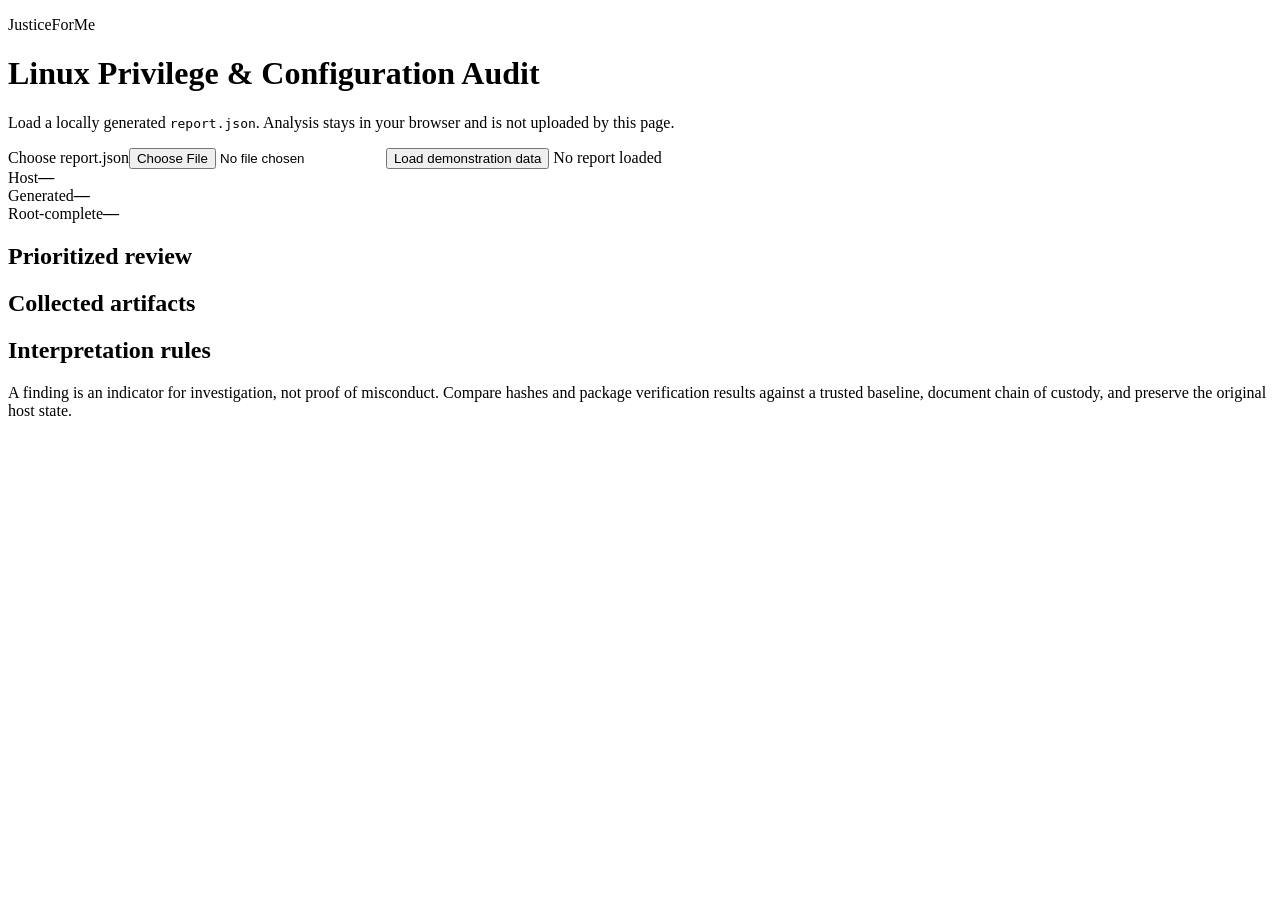
==== docs/index.html @ 021187fd "Add GitHub Pages audit dashboard" ====
<!doctype html>
<html lang="en">
<head>
  <meta charset="utf-8">
  <meta name="viewport" content="width=device-width,initial-scale=1">
  <title>JusticeForMe Linux Audit Dashboard</title>
  <link rel="stylesheet" href="styles.css">
</head>
<body>
  <main class="shell">
    <header>
      <p class="eyebrow">JusticeForMe</p>
      <h1>Linux Privilege & Configuration Audit</h1>
      <p class="lede">Load a locally generated <code>report.json</code>. Analysis stays in your browser and is not uploaded by this page.</p>
    </header>

    <section class="panel controls">
      <label class="file-button">Choose report.json<input id="file" type="file" accept="application/json,.json"></label>
      <button id="demo" type="button">Load demonstration data</button>
      <span id="status">No report loaded</span>
    </section>

    <section id="summary" class="summary hidden">
      <div class="identity panel">
        <div><span>Host</span><strong id="host">—</strong></div>
        <div><span>Generated</span><strong id="generated">—</strong></div>
        <div><span>Root-complete</span><strong id="rootComplete">—</strong></div>
      </div>
      <div id="cards" class="cards"></div>
      <section class="panel">
        <h2>Prioritized review</h2>
        <ol id="priorities"></ol>
      </section>
      <section class="panel">
        <h2>Collected artifacts</h2>
        <ul id="artifacts" class="artifact-list"></ul>
      </section>
      <p id="notice" class="notice"></p>
    </section>

    <section class="panel guidance">
      <h2>Interpretation rules</h2>
      <p>A finding is an indicator for investigation, not proof of misconduct. Compare hashes and package verification results against a trusted baseline, document chain of custody, and preserve the original host state.</p>
    </section>
  </main>
  <script src="app.js"></script>
</body>
</html>
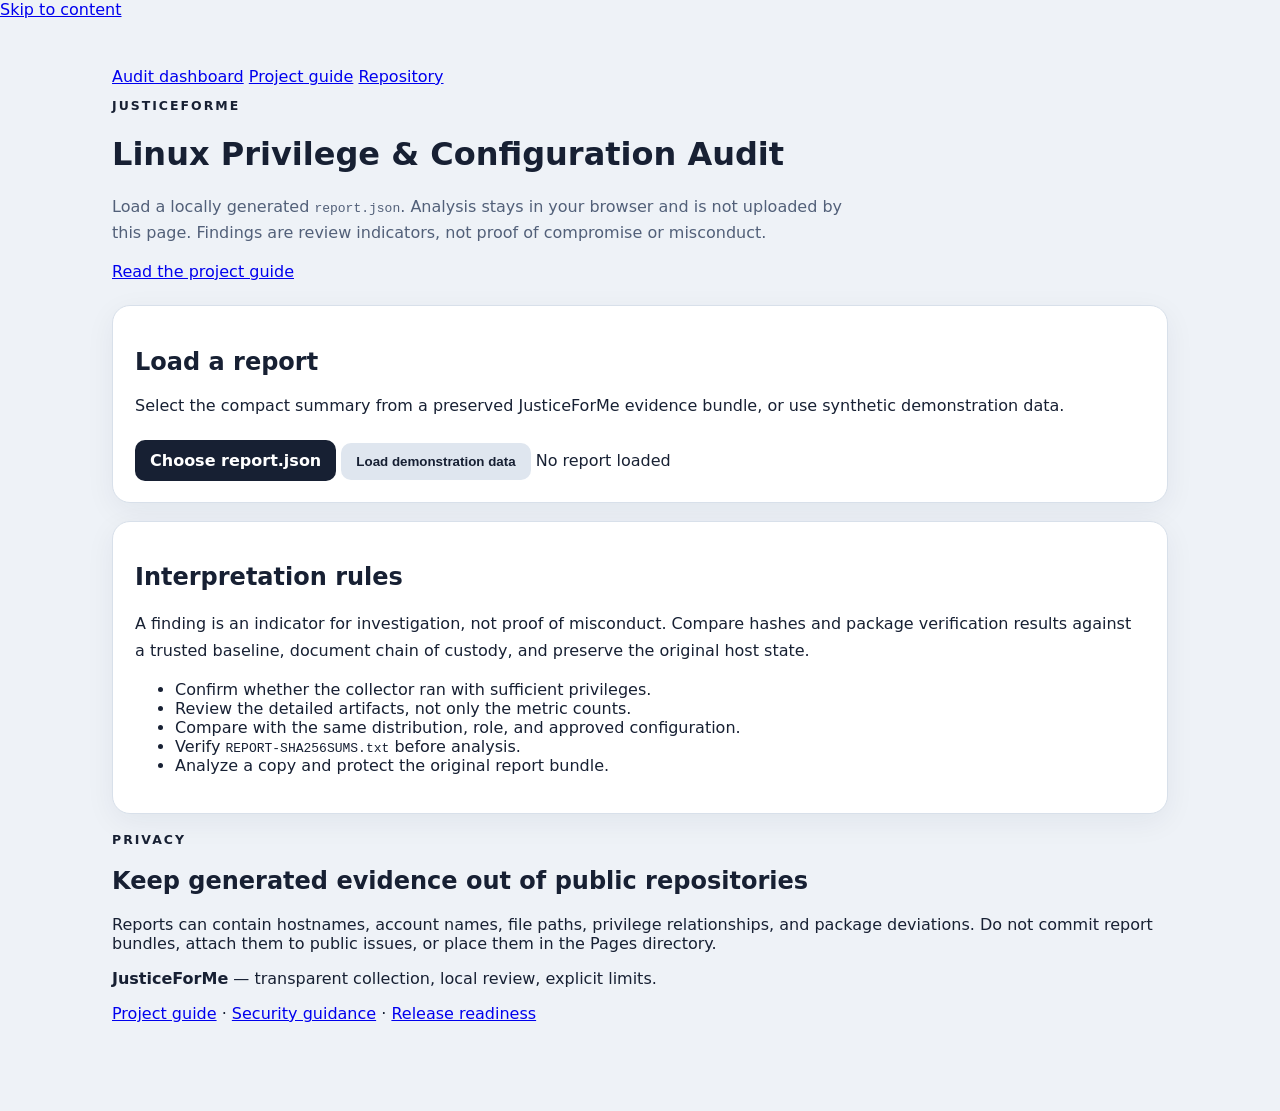
==== commit 61637ebe: "docs: improve dashboard navigation and context" ====
--- a/docs/index.html
+++ b/docs/index.html
@@ -3,24 +3,42 @@
 <head>
   <meta charset="utf-8">
   <meta name="viewport" content="width=device-width,initial-scale=1">
+  <meta name="description" content="Load a locally generated JusticeForMe Linux audit report and review summary indicators in your browser.">
   <title>JusticeForMe Linux Audit Dashboard</title>
   <link rel="stylesheet" href="styles.css">
 </head>
 <body>
-  <main class="shell">
-    <header>
+  <a class="skip-link" href="#content">Skip to content</a>
+  <main class="shell" id="content">
+    <nav class="site-nav" aria-label="Primary navigation">
+      <a href="index.html" aria-current="page">Audit dashboard</a>
+      <a href="guide.html">Project guide</a>
+      <a href="https://github.com/aevespers2/JusticeForMe">Repository</a>
+    </nav>
+
+    <header class="hero">
       <p class="eyebrow">JusticeForMe</p>
-      <h1>Linux Privilege & Configuration Audit</h1>
-      <p class="lede">Load a locally generated <code>report.json</code>. Analysis stays in your browser and is not uploaded by this page.</p>
+      <h1>Linux Privilege &amp; Configuration Audit</h1>
+      <p class="lede">Load a locally generated <code>report.json</code>. Analysis stays in your browser and is not uploaded by this page. Findings are review indicators, not proof of compromise or misconduct.</p>
+      <div class="hero-actions">
+        <a class="button-link" href="guide.html">Read the project guide</a>
+      </div>
     </header>
 
-    <section class="panel controls">
-      <label class="file-button">Choose report.json<input id="file" type="file" accept="application/json,.json"></label>
-      <button id="demo" type="button">Load demonstration data</button>
-      <span id="status">No report loaded</span>
+    <section class="panel controls" aria-labelledby="load-title">
+      <div class="control-copy">
+        <h2 id="load-title">Load a report</h2>
+        <p>Select the compact summary from a preserved JusticeForMe evidence bundle, or use synthetic demonstration data.</p>
+      </div>
+      <div class="control-actions">
+        <label class="file-button">Choose report.json<input id="file" type="file" accept="application/json,.json"></label>
+        <button id="demo" type="button">Load demonstration data</button>
+        <span id="status" role="status" aria-live="polite">No report loaded</span>
+      </div>
     </section>
 
-    <section id="summary" class="summary hidden">
+    <section id="summary" class="summary hidden" aria-labelledby="summary-title">
+      <h2 id="summary-title" class="visually-hidden">Report summary</h2>
       <div class="identity panel">
         <div><span>Host</span><strong id="host">—</strong></div>
         <div><span>Generated</span><strong id="generated">—</strong></div>
@@ -38,11 +56,31 @@
       <p id="notice" class="notice"></p>
     </section>
 
-    <section class="panel guidance">
-      <h2>Interpretation rules</h2>
+    <section class="panel guidance" aria-labelledby="interpretation-title">
+      <h2 id="interpretation-title">Interpretation rules</h2>
       <p>A finding is an indicator for investigation, not proof of misconduct. Compare hashes and package verification results against a trusted baseline, document chain of custody, and preserve the original host state.</p>
+      <ul class="check-list">
+        <li>Confirm whether the collector ran with sufficient privileges.</li>
+        <li>Review the detailed artifacts, not only the metric counts.</li>
+        <li>Compare with the same distribution, role, and approved configuration.</li>
+        <li>Verify <code>REPORT-SHA256SUMS.txt</code> before analysis.</li>
+        <li>Analyze a copy and protect the original report bundle.</li>
+      </ul>
     </section>
+
+    <section class="callout" aria-labelledby="privacy-title">
+      <div>
+        <p class="eyebrow">Privacy</p>
+        <h2 id="privacy-title">Keep generated evidence out of public repositories</h2>
+      </div>
+      <p>Reports can contain hostnames, account names, file paths, privilege relationships, and package deviations. Do not commit report bundles, attach them to public issues, or place them in the Pages directory.</p>
+    </section>
+
+    <footer>
+      <p><strong>JusticeForMe</strong> — transparent collection, local review, explicit limits.</p>
+      <p><a href="guide.html">Project guide</a> · <a href="https://github.com/aevespers2/JusticeForMe/blob/main/SECURITY.md">Security guidance</a> · <a href="https://github.com/aevespers2/JusticeForMe/blob/main/release.md">Release readiness</a></p>
+    </footer>
   </main>
   <script src="app.js"></script>
 </body>
-</html>
+</html>
--- a/docs/styles.css
+++ b/docs/styles.css
@@ -0,0 +1 @@
+:root{font-family:Inter,ui-sans-serif,system-ui,sans-serif;color:#172033;background:#eef2f7}*{box-sizing:border-box}body{margin:0}.shell{max-width:1100px;margin:auto;padding:48px 22px 72px}header{margin-bottom:24px}.eyebrow{text-transform:uppercase;letter-spacing:.16em;font-weight:800;font-size:.78rem}.lede{max-width:760px;line-height:1.6;color:#526079}.panel{background:#fff;border:1px solid #d8e0ea;border-radius:18px;padding:22px;box-shadow:0 8px 30px rgba(25,42,70,.06);margin:18px 0}.controls{display:flex;gap:12px;align-items:center;flex-wrap:wrap}.file-button,button{border:0;border-radius:10px;padding:11px 15px;font-weight:750;cursor:pointer;background:#172033;color:#fff}.file-button input{display:none}button{background:#dfe6ef;color:#172033}.identity{display:grid;grid-template-columns:repeat(3,1fr);gap:18px}.identity div{display:flex;flex-direction:column;gap:5px}.identity span,.metric span{color:#657188;font-size:.85rem}.cards{display:grid;grid-template-columns:repeat(3,1fr);gap:14px}.metric{background:#fff;border:1px solid #d8e0ea;border-left:6px solid #94a3b8;border-radius:14px;padding:18px;display:flex;flex-direction:column;gap:7px}.metric strong{font-size:2rem}.metric.ok{border-left-color:#16815d}.metric.warn{border-left-color:#b87800}.metric.high{border-left-color:#b63737}.metric small{text-transform:uppercase;letter-spacing:.06em}.artifact-list{columns:2}.notice{color:#5d687a}.hidden{display:none}.guidance p{line-height:1.65}@media(max-width:760px){.cards,.identity{grid-template-columns:1fr}.artifact-list{columns:1}}
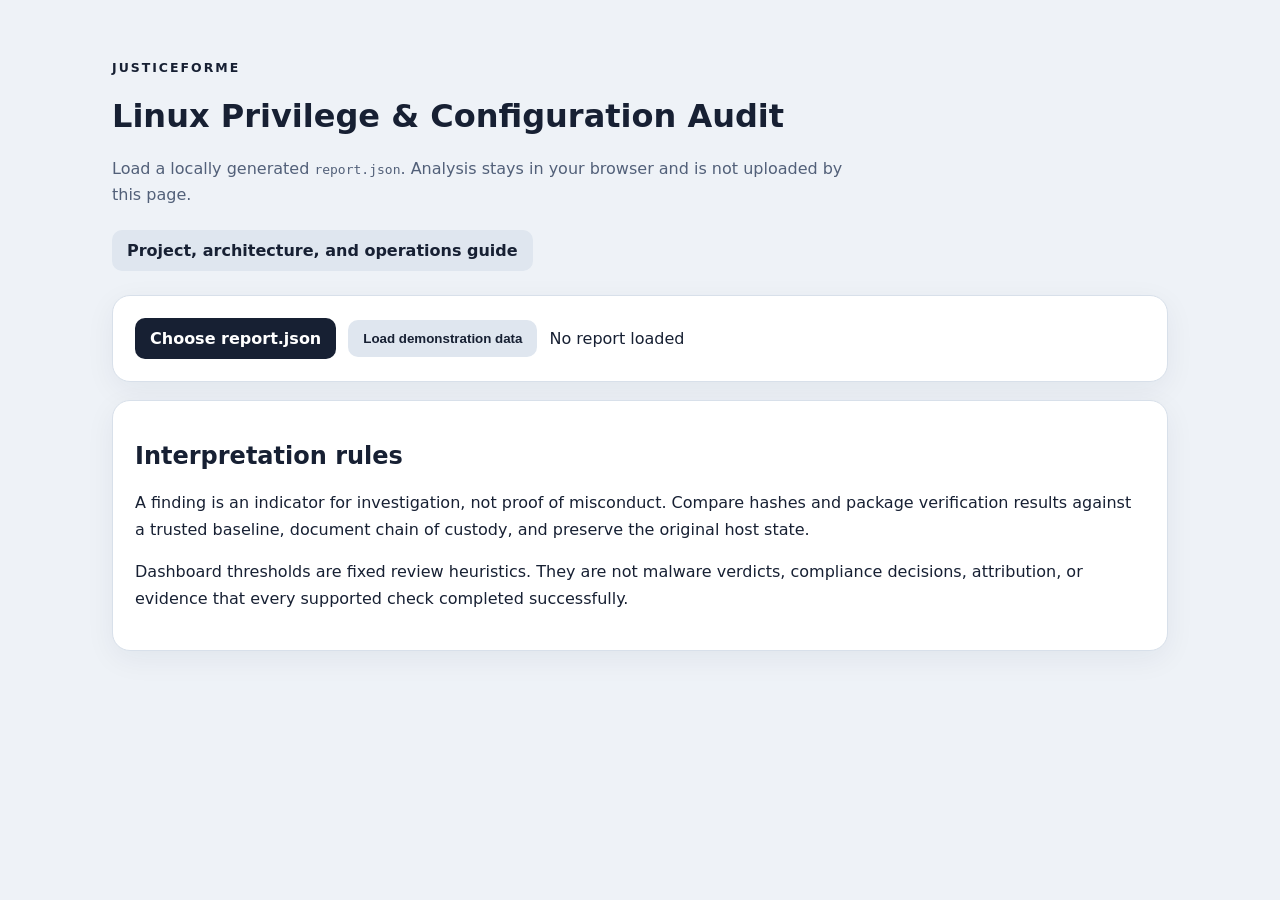
==== commit 9b2d201d: "docs: link audit dashboard to project guide" ====
--- a/docs/index.html
+++ b/docs/index.html
@@ -3,42 +3,27 @@
 <head>
   <meta charset="utf-8">
   <meta name="viewport" content="width=device-width,initial-scale=1">
-  <meta name="description" content="Load a locally generated JusticeForMe Linux audit report and review summary indicators in your browser.">
   <title>JusticeForMe Linux Audit Dashboard</title>
   <link rel="stylesheet" href="styles.css">
 </head>
 <body>
-  <a class="skip-link" href="#content">Skip to content</a>
-  <main class="shell" id="content">
-    <nav class="site-nav" aria-label="Primary navigation">
-      <a href="index.html" aria-current="page">Audit dashboard</a>
-      <a href="guide.html">Project guide</a>
-      <a href="https://github.com/aevespers2/JusticeForMe">Repository</a>
-    </nav>
-
-    <header class="hero">
+  <main class="shell">
+    <header>
       <p class="eyebrow">JusticeForMe</p>
       <h1>Linux Privilege &amp; Configuration Audit</h1>
-      <p class="lede">Load a locally generated <code>report.json</code>. Analysis stays in your browser and is not uploaded by this page. Findings are review indicators, not proof of compromise or misconduct.</p>
-      <div class="hero-actions">
-        <a class="button-link" href="guide.html">Read the project guide</a>
-      </div>
+      <p class="lede">Load a locally generated <code>report.json</code>. Analysis stays in your browser and is not uploaded by this page.</p>
+      <nav class="guide-nav" aria-label="Project documentation">
+        <a href="guide.html">Project, architecture, and operations guide</a>
+      </nav>
     </header>
 
-    <section class="panel controls" aria-labelledby="load-title">
-      <div class="control-copy">
-        <h2 id="load-title">Load a report</h2>
-        <p>Select the compact summary from a preserved JusticeForMe evidence bundle, or use synthetic demonstration data.</p>
-      </div>
-      <div class="control-actions">
-        <label class="file-button">Choose report.json<input id="file" type="file" accept="application/json,.json"></label>
-        <button id="demo" type="button">Load demonstration data</button>
-        <span id="status" role="status" aria-live="polite">No report loaded</span>
-      </div>
+    <section class="panel controls">
+      <label class="file-button">Choose report.json<input id="file" type="file" accept="application/json,.json"></label>
+      <button id="demo" type="button">Load demonstration data</button>
+      <span id="status">No report loaded</span>
     </section>
 
-    <section id="summary" class="summary hidden" aria-labelledby="summary-title">
-      <h2 id="summary-title" class="visually-hidden">Report summary</h2>
+    <section id="summary" class="summary hidden">
       <div class="identity panel">
         <div><span>Host</span><strong id="host">—</strong></div>
         <div><span>Generated</span><strong id="generated">—</strong></div>
@@ -56,31 +41,12 @@
       <p id="notice" class="notice"></p>
     </section>
 
-    <section class="panel guidance" aria-labelledby="interpretation-title">
-      <h2 id="interpretation-title">Interpretation rules</h2>
+    <section class="panel guidance">
+      <h2>Interpretation rules</h2>
       <p>A finding is an indicator for investigation, not proof of misconduct. Compare hashes and package verification results against a trusted baseline, document chain of custody, and preserve the original host state.</p>
-      <ul class="check-list">
-        <li>Confirm whether the collector ran with sufficient privileges.</li>
-        <li>Review the detailed artifacts, not only the metric counts.</li>
-        <li>Compare with the same distribution, role, and approved configuration.</li>
-        <li>Verify <code>REPORT-SHA256SUMS.txt</code> before analysis.</li>
-        <li>Analyze a copy and protect the original report bundle.</li>
-      </ul>
+      <p>Dashboard thresholds are fixed review heuristics. They are not malware verdicts, compliance decisions, attribution, or evidence that every supported check completed successfully.</p>
     </section>
-
-    <section class="callout" aria-labelledby="privacy-title">
-      <div>
-        <p class="eyebrow">Privacy</p>
-        <h2 id="privacy-title">Keep generated evidence out of public repositories</h2>
-      </div>
-      <p>Reports can contain hostnames, account names, file paths, privilege relationships, and package deviations. Do not commit report bundles, attach them to public issues, or place them in the Pages directory.</p>
-    </section>
-
-    <footer>
-      <p><strong>JusticeForMe</strong> — transparent collection, local review, explicit limits.</p>
-      <p><a href="guide.html">Project guide</a> · <a href="https://github.com/aevespers2/JusticeForMe/blob/main/SECURITY.md">Security guidance</a> · <a href="https://github.com/aevespers2/JusticeForMe/blob/main/release.md">Release readiness</a></p>
-    </footer>
   </main>
   <script src="app.js"></script>
 </body>
-</html>+</html>
--- a/docs/styles.css
+++ b/docs/styles.css
@@ -1 +1 @@
-:root{font-family:Inter,ui-sans-serif,system-ui,sans-serif;color:#172033;background:#eef2f7}*{box-sizing:border-box}body{margin:0}.shell{max-width:1100px;margin:auto;padding:48px 22px 72px}header{margin-bottom:24px}.eyebrow{text-transform:uppercase;letter-spacing:.16em;font-weight:800;font-size:.78rem}.lede{max-width:760px;line-height:1.6;color:#526079}.panel{background:#fff;border:1px solid #d8e0ea;border-radius:18px;padding:22px;box-shadow:0 8px 30px rgba(25,42,70,.06);margin:18px 0}.controls{display:flex;gap:12px;align-items:center;flex-wrap:wrap}.file-button,button{border:0;border-radius:10px;padding:11px 15px;font-weight:750;cursor:pointer;background:#172033;color:#fff}.file-button input{display:none}button{background:#dfe6ef;color:#172033}.identity{display:grid;grid-template-columns:repeat(3,1fr);gap:18px}.identity div{display:flex;flex-direction:column;gap:5px}.identity span,.metric span{color:#657188;font-size:.85rem}.cards{display:grid;grid-template-columns:repeat(3,1fr);gap:14px}.metric{background:#fff;border:1px solid #d8e0ea;border-left:6px solid #94a3b8;border-radius:14px;padding:18px;display:flex;flex-direction:column;gap:7px}.metric strong{font-size:2rem}.metric.ok{border-left-color:#16815d}.metric.warn{border-left-color:#b87800}.metric.high{border-left-color:#b63737}.metric small{text-transform:uppercase;letter-spacing:.06em}.artifact-list{columns:2}.notice{color:#5d687a}.hidden{display:none}.guidance p{line-height:1.65}@media(max-width:760px){.cards,.identity{grid-template-columns:1fr}.artifact-list{columns:1}}+:root{font-family:Inter,ui-sans-serif,system-ui,sans-serif;color:#172033;background:#eef2f7}*{box-sizing:border-box}body{margin:0}.shell{max-width:1100px;margin:auto;padding:48px 22px 72px}header{margin-bottom:24px}.eyebrow{text-transform:uppercase;letter-spacing:.16em;font-weight:800;font-size:.78rem}.lede{max-width:760px;line-height:1.6;color:#526079}.panel{background:#fff;border:1px solid #d8e0ea;border-radius:18px;padding:22px;box-shadow:0 8px 30px rgba(25,42,70,.06);margin:18px 0}.controls{display:flex;gap:12px;align-items:center;flex-wrap:wrap}.file-button,button,.guide-nav a{border:0;border-radius:10px;padding:11px 15px;font-weight:750;cursor:pointer;background:#172033;color:#fff;text-decoration:none}.file-button input{display:none}button{background:#dfe6ef;color:#172033}.identity{display:grid;grid-template-columns:repeat(3,1fr);gap:18px}.identity div{display:flex;flex-direction:column;gap:5px}.identity span,.metric span{color:#657188;font-size:.85rem}.cards{display:grid;grid-template-columns:repeat(3,1fr);gap:14px}.metric{background:#fff;border:1px solid #d8e0ea;border-left:6px solid #94a3b8;border-radius:14px;padding:18px;display:flex;flex-direction:column;gap:7px}.metric strong{font-size:2rem}.metric.ok{border-left-color:#16815d}.metric.warn{border-left-color:#b87800}.metric.high{border-left-color:#b63737}.metric small{text-transform:uppercase;letter-spacing:.06em}.artifact-list{columns:2}.notice{color:#5d687a}.hidden{display:none}.guidance p,.guide p,.guide li{line-height:1.65}.guide-nav{display:flex;flex-wrap:wrap;gap:10px;margin-top:22px}.guide-nav a{background:#dfe6ef;color:#172033}.guide h2{margin-top:0}.guide h3{margin-top:28px}.guide a{color:#174f8a}.guide table{width:100%;border-collapse:collapse;margin:18px 0}.guide th,.guide td{text-align:left;vertical-align:top;padding:12px;border-bottom:1px solid #d8e0ea}.guide th{background:#f4f7fa}.guide pre{overflow:auto;background:#172033;color:#f4f7fa;border-radius:12px;padding:16px}.guide code{font-family:ui-monospace,SFMono-Regular,Menlo,monospace}.guide :not(pre)>code{background:#eef2f7;border-radius:5px;padding:.12em .35em}.callout{border-left:5px solid #16815d;background:#f2faf7;border-radius:10px;padding:14px 16px;line-height:1.6}footer.panel{color:#526079}@media(max-width:760px){.cards,.identity{grid-template-columns:1fr}.artifact-list{columns:1}.guide table{display:block;overflow-x:auto}.guide-nav a{width:100%;text-align:center}}
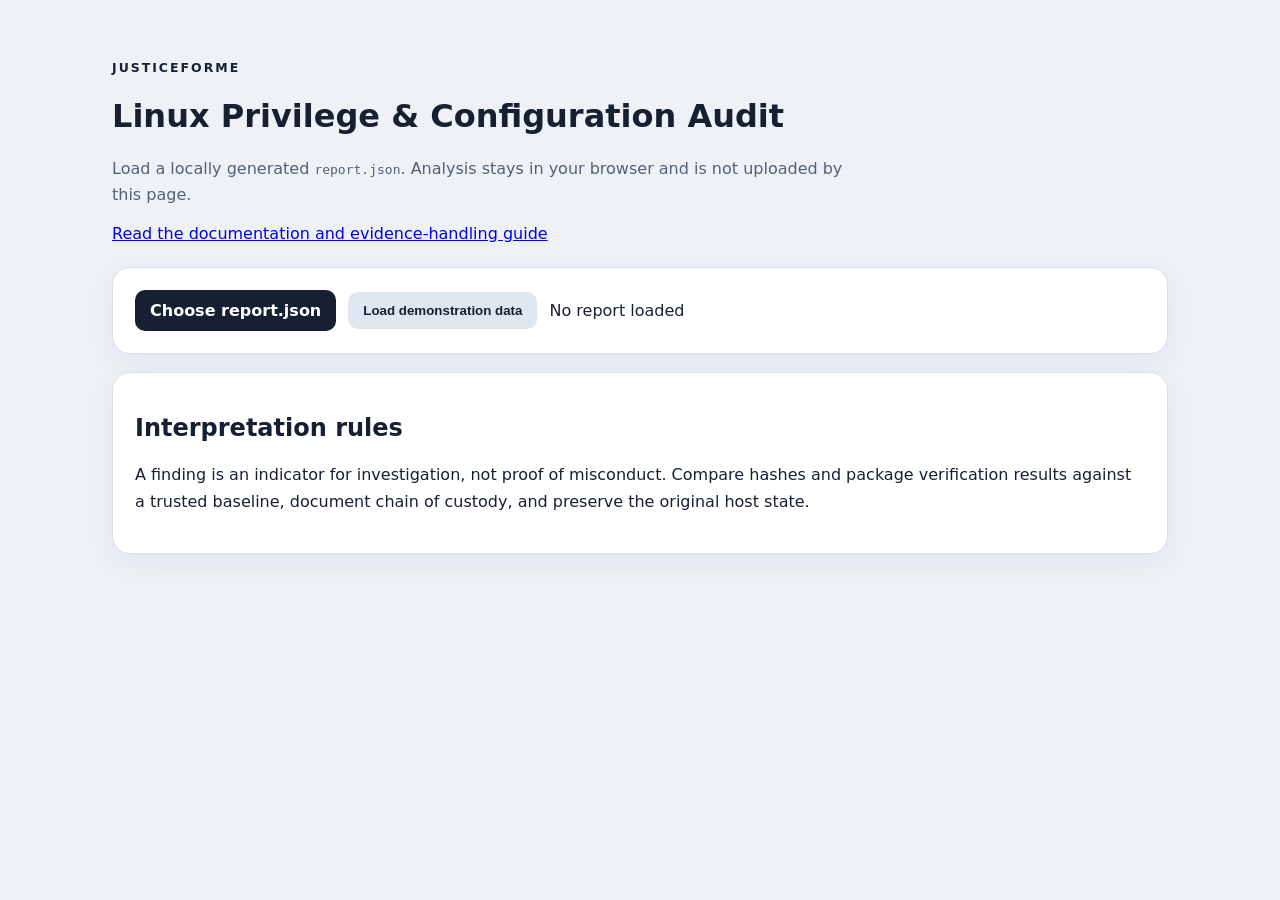
==== commit a3b0136d: "docs: link dashboard to documentation guide" ====
--- a/docs/index.html
+++ b/docs/index.html
@@ -12,15 +12,13 @@
       <p class="eyebrow">JusticeForMe</p>
       <h1>Linux Privilege &amp; Configuration Audit</h1>
       <p class="lede">Load a locally generated <code>report.json</code>. Analysis stays in your browser and is not uploaded by this page.</p>
-      <nav class="guide-nav" aria-label="Project documentation">
-        <a href="guide.html">Project, architecture, and operations guide</a>
-      </nav>
+      <p><a href="guide.html">Read the documentation and evidence-handling guide</a></p>
     </header>
 
     <section class="panel controls">
       <label class="file-button">Choose report.json<input id="file" type="file" accept="application/json,.json"></label>
       <button id="demo" type="button">Load demonstration data</button>
-      <span id="status">No report loaded</span>
+      <span id="status" role="status" aria-live="polite">No report loaded</span>
     </section>
 
     <section id="summary" class="summary hidden">
@@ -44,7 +42,6 @@
     <section class="panel guidance">
       <h2>Interpretation rules</h2>
       <p>A finding is an indicator for investigation, not proof of misconduct. Compare hashes and package verification results against a trusted baseline, document chain of custody, and preserve the original host state.</p>
-      <p>Dashboard thresholds are fixed review heuristics. They are not malware verdicts, compliance decisions, attribution, or evidence that every supported check completed successfully.</p>
     </section>
   </main>
   <script src="app.js"></script>
